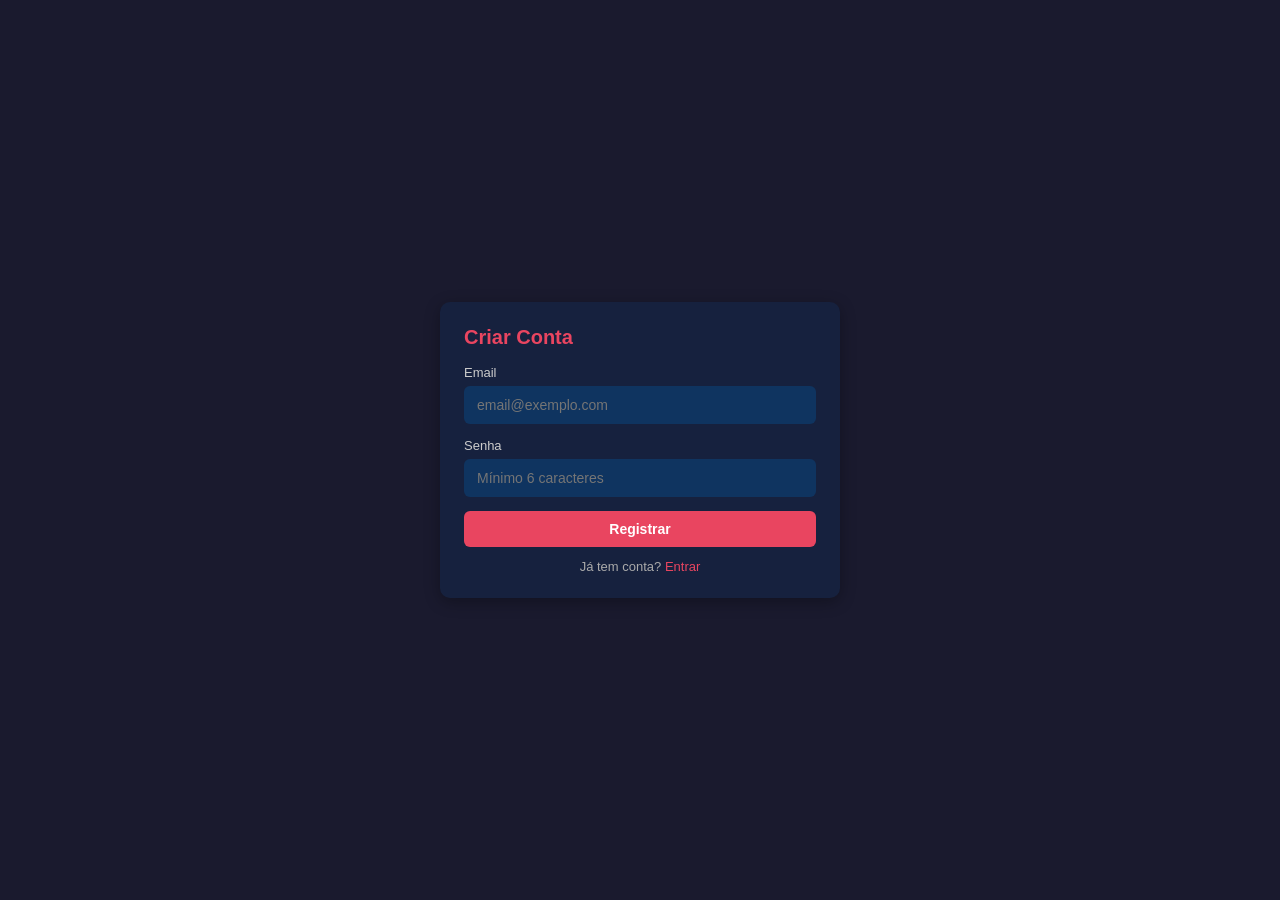
==== index.html @ 8494897d "Feat: Front-end e dashboard" ====
<!DOCTYPE html>
<html lang="pt-BR">
<head>
  <meta charset="UTF-8">
  <meta name="viewport" content="width=device-width, initial-scale=1.0">
  <title>Registro e Login</title>
  <link rel="stylesheet" href="style.css">
  <link rel="stylesheet" href="https://cdnjs.cloudflare.com/ajax/libs/font-awesome/6.4.0/css/all.min.css">
</head>
<body>
  <main>
    <div id="mensagem" class="api-mensagem hidden"></div>
    <div class="forms-container">
      <!-- Registro -->
      <form id="register-form">
        <h2>Criar Conta</h2>
        <label for="register-email">Email</label>
        <input type="email" id="register-email" placeholder="email@exemplo.com" required>
        <label for="register-password">Senha</label>
        <input type="password" id="register-password" placeholder="Mínimo 6 caracteres" required minlength="6">
        <button type="submit" id="register-submit">Registrar</button>
        <p class="form-footer">Já tem conta? <a href="#" id="show-login">Entrar</a></p>
      </form>
      <!-- Login -->
      <form id="login-form" class="hidden-form">
        <h2>Acessar</h2>
        <label for="login-email">Email</label>
        <input type="email" id="login-email" placeholder="email@exemplo.com" required>
        <label for="login-password">Senha</label>
        <input type="password" id="login-password" placeholder="Sua senha" required>
        <button type="submit" id="login-submit">Entrar</button>
        <p class="form-footer">Não tem conta? <a href="#" id="show-register">Cadastre-se</a></p>
      </form>
    </div>
  </main>
  <script src="script.js"></script>
</body>
</html>
---- style.css ----
* {
  margin: 0;
  padding: 0;
  box-sizing: border-box;
}

body {
  font-family: 'Segoe UI', sans-serif;
  background: #1a1a2e;
  color: #eee;
  min-height: 100vh;
  display: flex;
  align-items: center;
  justify-content: center;
  padding: 20px;
}

main {
  width: 100%;
  max-width: 800px;
  margin: 0 auto;
}

/* Feedback da API */
.api-mensagem {
  text-align: center;
  padding: 10px;
  border-radius: 6px;
  margin-bottom: 16px;
  font-size: 14px;
}

.api-mensagem.sucesso { background: #1b5e20; color: #a5d6a7; }
.api-mensagem.erro    { background: #b71c1c; color: #ef9a9a; }

/* Forms */
.forms-container {
  display: flex;
  gap: 24px;
  justify-content: center;
  flex-wrap: wrap;
}

form {
  background: #16213e;
  padding: 24px;
  border-radius: 10px;
  box-shadow: 0 4px 16px rgba(0,0,0,0.3);
  flex: 1 1 300px;
  max-width: 400px;
}

form h2 {
  margin-bottom: 16px;
  font-size: 20px;
  color: #e94560;
}

label {
  display: block;
  margin-bottom: 6px;
  font-size: 13px;
  color: #ccc;
}

input {
  width: 100%;
  padding: 10px 12px;
  margin-bottom: 14px;
  border: 1px solid transparent;
  border-radius: 6px;
  background: #0f3460;
  color: #fff;
  font-size: 14px;
  outline: none;
  transition: all 0.2s ease;
}

input:focus {
  border-color: #e94560;
}

/* Botões */
button {
  width: 100%;
  padding: 10px;
  background: #e94560;
  color: #fff;
  border: none;
  border-radius: 6px;
  font-size: 14px;
  font-weight: 600;
  cursor: pointer;
  transition: all 0.2s ease;
}

button:hover {
  background: #c73652;
  transform: translateY(-1px);
}

button i {
  margin-right: 6px;
}

/* Footer forms */
.form-footer {
  text-align: center;
  margin-top: 12px;
  font-size: 13px;
  color: #aaa;
}

.form-footer a {
  color: #e94560;
  text-decoration: none;
}

.form-footer a:hover {
  text-decoration: underline;
}

/* Hidden */
.hidden-form { display: none; }
.hidden { display: none; }

/* Dashboard */
#btn-sair {
  width: auto;
  padding: 6px 14px;
  margin-bottom: 16px;
  background: transparent;
  border: 1px solid #444;
}

#btn-sair:hover {
  background: #2a2a40;
}

/* Form cliente */
#cliente-form {
  display: flex;
  gap: 12px;
  flex-wrap: wrap;
  margin-bottom: 20px;
  background: #16213e;
  padding: 16px;
  border-radius: 10px;
}

#cliente-form input {
  flex: 1;
  min-width: 140px;
  margin-bottom: 0;
}

#cliente-form button {
  flex: 0;
  min-width: 120px;
}

/* Lista */
#lista-clientes {
  list-style: none;
}

#lista-clientes li {
  background: #16213e;
  padding: 14px 16px;
  border-radius: 10px;
  margin-bottom: 8px;
  display: flex;
  align-items: center;
  justify-content: space-between;
  gap: 10px;
  transition: background 0.2s;
}

#lista-clientes li:hover {
  background: #1e2d50;
}

#lista-clientes li span {
  flex: 1;
}

#lista-clientes li div {
  display: flex;
  gap: 8px;
}

#lista-clientes li button {
  width: auto;
  padding: 6px 12px;
  font-size: 12px;
  border-radius: 6px;
}

/* Responsivo */
@media (max-width: 600px) {
  body {
    align-items: flex-start;
    padding: 16px;
  }

  form {
    width: 100%;
  }

  #cliente-form {
    flex-direction: column;
  }

  #cliente-form input,
  #cliente-form button {
    width: 100%;
  }

  #lista-clientes li {
    flex-direction: column;
    align-items: flex-start;
  }

  #lista-clientes li div {
    margin-top: 8px;
  }
}
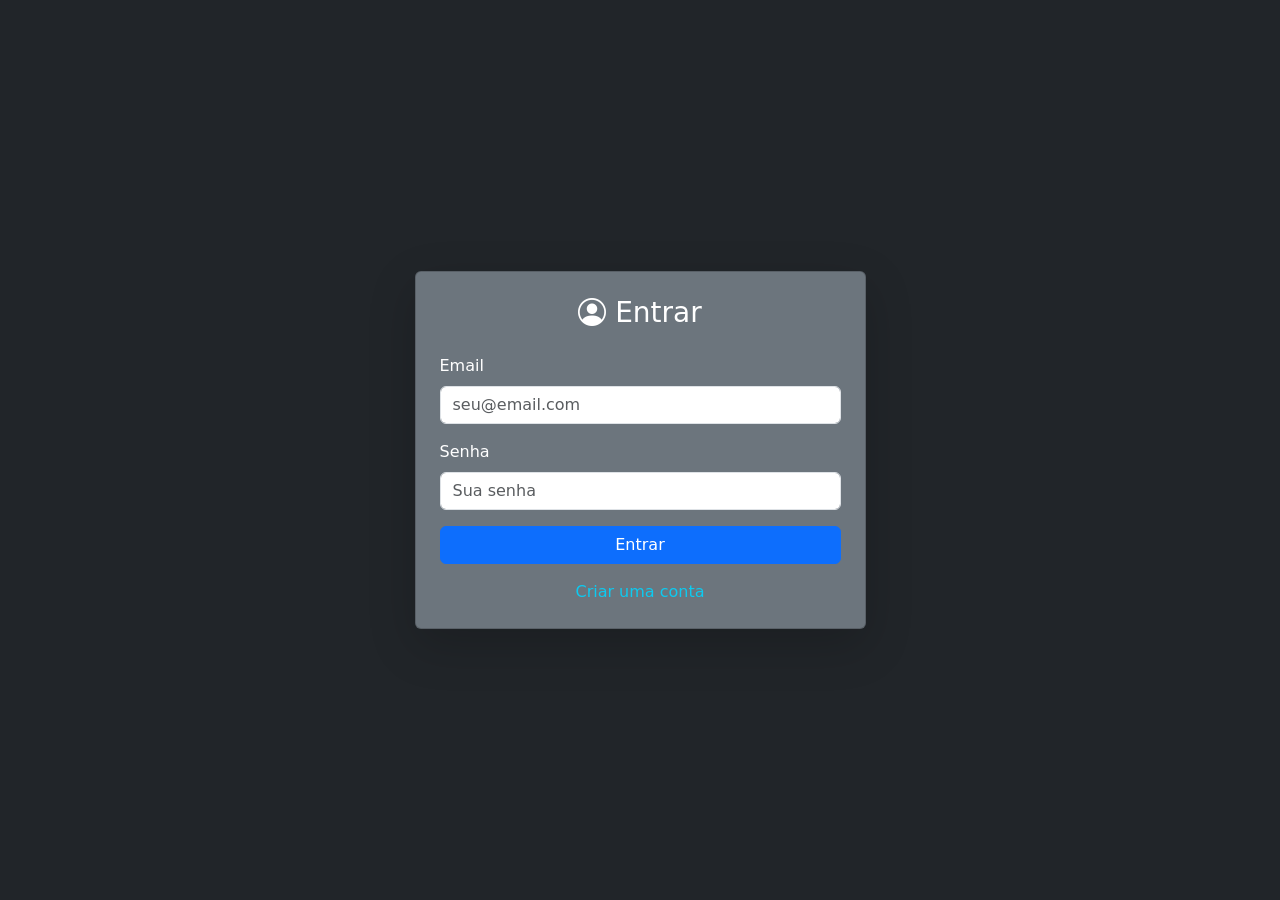
==== commit b69e43ef: "feat: upgrade visual com Bootstrap e loading" ====
--- a/index.html
+++ b/index.html
@@ -3,36 +3,43 @@
 <head>
   <meta charset="UTF-8">
   <meta name="viewport" content="width=device-width, initial-scale=1.0">
-  <title>Registro e Login</title>
-  <link rel="stylesheet" href="style.css">
-  <link rel="stylesheet" href="https://cdnjs.cloudflare.com/ajax/libs/font-awesome/6.4.0/css/all.min.css">
+  <title>Login - Sistema de Agendamento</title>
+  <link href="https://cdn.jsdelivr.net/npm/bootstrap@5.3.2/dist/css/bootstrap.min.css" rel="stylesheet">
+  <link rel="stylesheet" href="https://cdn.jsdelivr.net/npm/bootstrap-icons@1.11.3/font/bootstrap-icons.css">
 </head>
-<body>
-  <main>
-    <div id="mensagem" class="api-mensagem hidden"></div>
-    <div class="forms-container">
-      <!-- Registro -->
-      <form id="register-form">
-        <h2>Criar Conta</h2>
-        <label for="register-email">Email</label>
-        <input type="email" id="register-email" placeholder="email@exemplo.com" required>
-        <label for="register-password">Senha</label>
-        <input type="password" id="register-password" placeholder="Mínimo 6 caracteres" required minlength="6">
-        <button type="submit" id="register-submit">Registrar</button>
-        <p class="form-footer">Já tem conta? <a href="#" id="show-login">Entrar</a></p>
-      </form>
-      <!-- Login -->
-      <form id="login-form" class="hidden-form">
-        <h2>Acessar</h2>
-        <label for="login-email">Email</label>
-        <input type="email" id="login-email" placeholder="email@exemplo.com" required>
-        <label for="login-password">Senha</label>
-        <input type="password" id="login-password" placeholder="Sua senha" required>
-        <button type="submit" id="login-submit">Entrar</button>
-        <p class="form-footer">Não tem conta? <a href="#" id="show-register">Cadastre-se</a></p>
-      </form>
+<body class="bg-dark d-flex align-items-center" style="min-height: 100vh;">
+  <div class="container">
+    <div class="row justify-content-center">
+      <div class="col-md-5">
+        <div class="card bg-secondary text-white shadow-lg">
+          <div class="card-body p-4">
+            <h3 class="text-center mb-4"><i class="bi bi-person-circle"></i> <span id="form-titulo">Entrar</span></h3>
+
+            <div id="mensagem" class="alert d-none"></div>
+
+            <form id="auth-form">
+              <div class="mb-3">
+                <label for="email" class="form-label">Email</label>
+                <input type="email" id="email" class="form-control" placeholder="seu@email.com" required>
+              </div>
+              <div class="mb-3">
+                <label for="senha" class="form-label">Senha</label>
+                <input type="password" id="senha" class="form-control" placeholder="Sua senha" required minlength="6">
+              </div>
+              <button type="submit" id="btn-submit" class="btn btn-primary w-100">
+                <span id="btn-texto">Entrar</span>
+                <span id="btn-loading" class="spinner-border spinner-border-sm d-none"></span>
+              </button>
+            </form>
+
+            <p class="text-center mt-3 mb-0">
+              <a href="#" id="toggle-form" class="text-info text-decoration-none">Criar uma conta</a>
+            </p>
+          </div>
+        </div>
+      </div>
     </div>
-  </main>
+  </div>
   <script src="script.js"></script>
 </body>
 </html>
